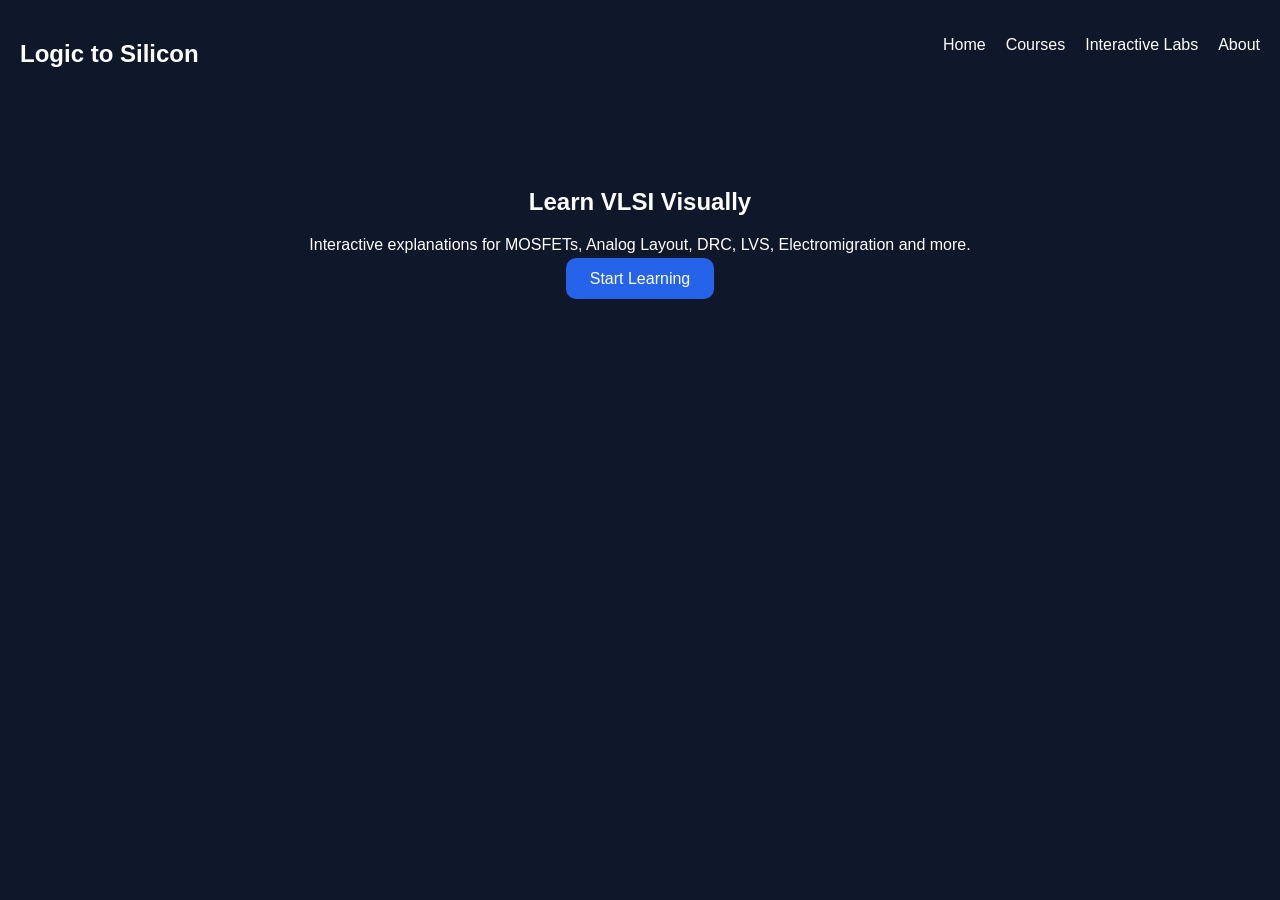
==== index.html @ a4e303c5 "Add files via upload" ====
<!DOCTYPE html>
<html>
<head>
<meta charset="UTF-8">
<title>Logic to Silicon</title>
<link rel="stylesheet" href="css/style.css">
</head>
<body>
<nav>
<h2>Logic to Silicon</h2>
<ul>
<li><a href="index.html">Home</a></li>
<li><a href="courses.html">Courses</a></li>
<li><a href="labs.html">Interactive Labs</a></li>
<li><a href="about.html">About</a></li>
</ul>
</nav>
<section class="hero">
<h1>Learn VLSI Visually</h1>
<p>Interactive explanations for MOSFETs, Analog Layout, DRC, LVS, Electromigration and more.</p>
<a class="btn" href="labs.html">Start Learning</a>
</section>
</body>
</html>
---- css/style.css ----
body{background:#0f172a;color:white;font-family:Arial;margin:0;padding:20px}
nav{display:flex;justify-content:space-between}
ul{display:flex;gap:20px;list-style:none}
a{color:white;text-decoration:none}
.hero{text-align:center;padding:80px}
.btn{background:#2563eb;padding:12px 24px;border-radius:10px}
input,button{padding:10px;margin:5px}
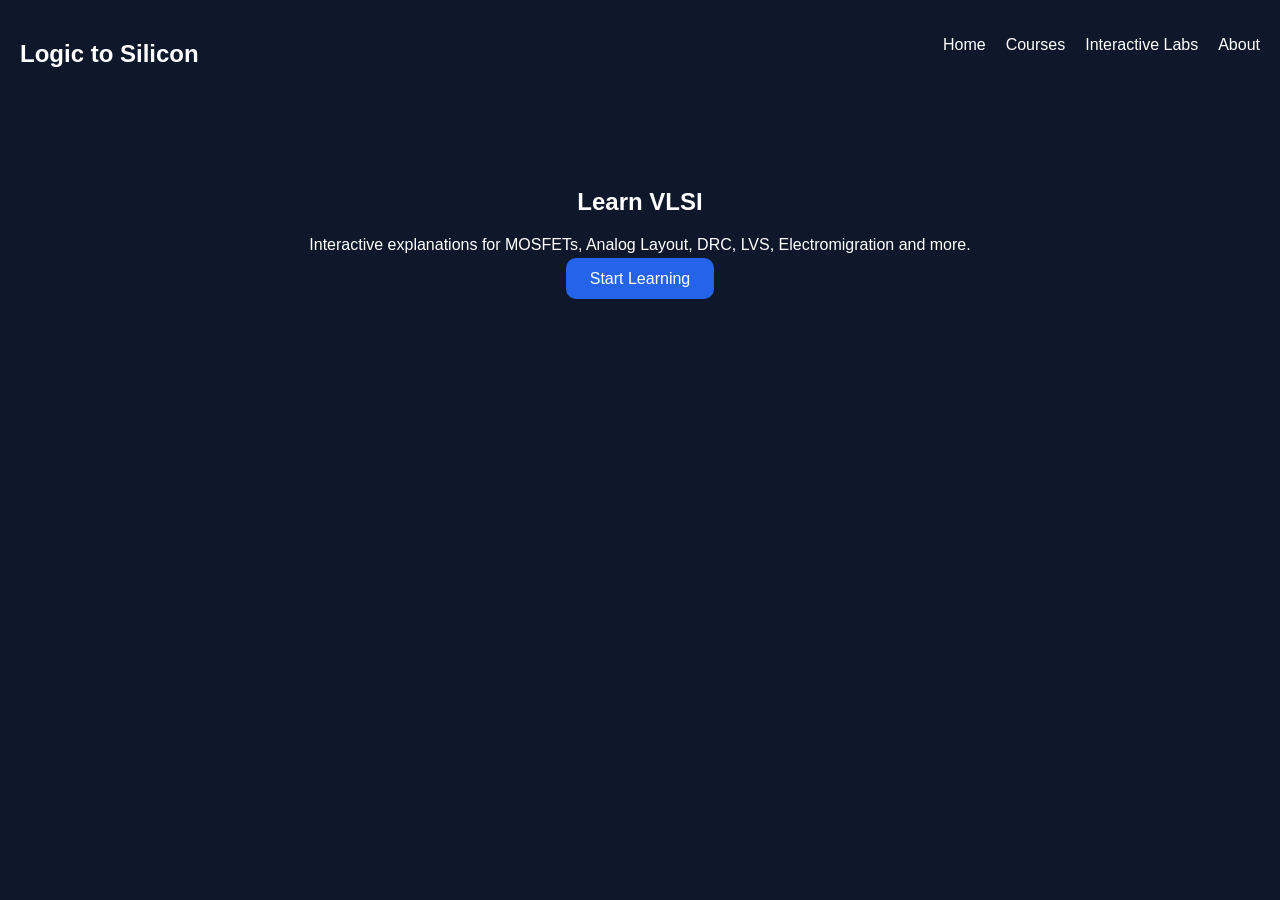
==== commit 8f83b0bc: "Update index.html" ====
--- a/index.html
+++ b/index.html
@@ -16,9 +16,9 @@
 </ul>
 </nav>
 <section class="hero">
-<h1>Learn VLSI Visually</h1>
+<h1>Learn VLSI</h1>
 <p>Interactive explanations for MOSFETs, Analog Layout, DRC, LVS, Electromigration and more.</p>
 <a class="btn" href="labs.html">Start Learning</a>
 </section>
 </body>
-</html>+</html>
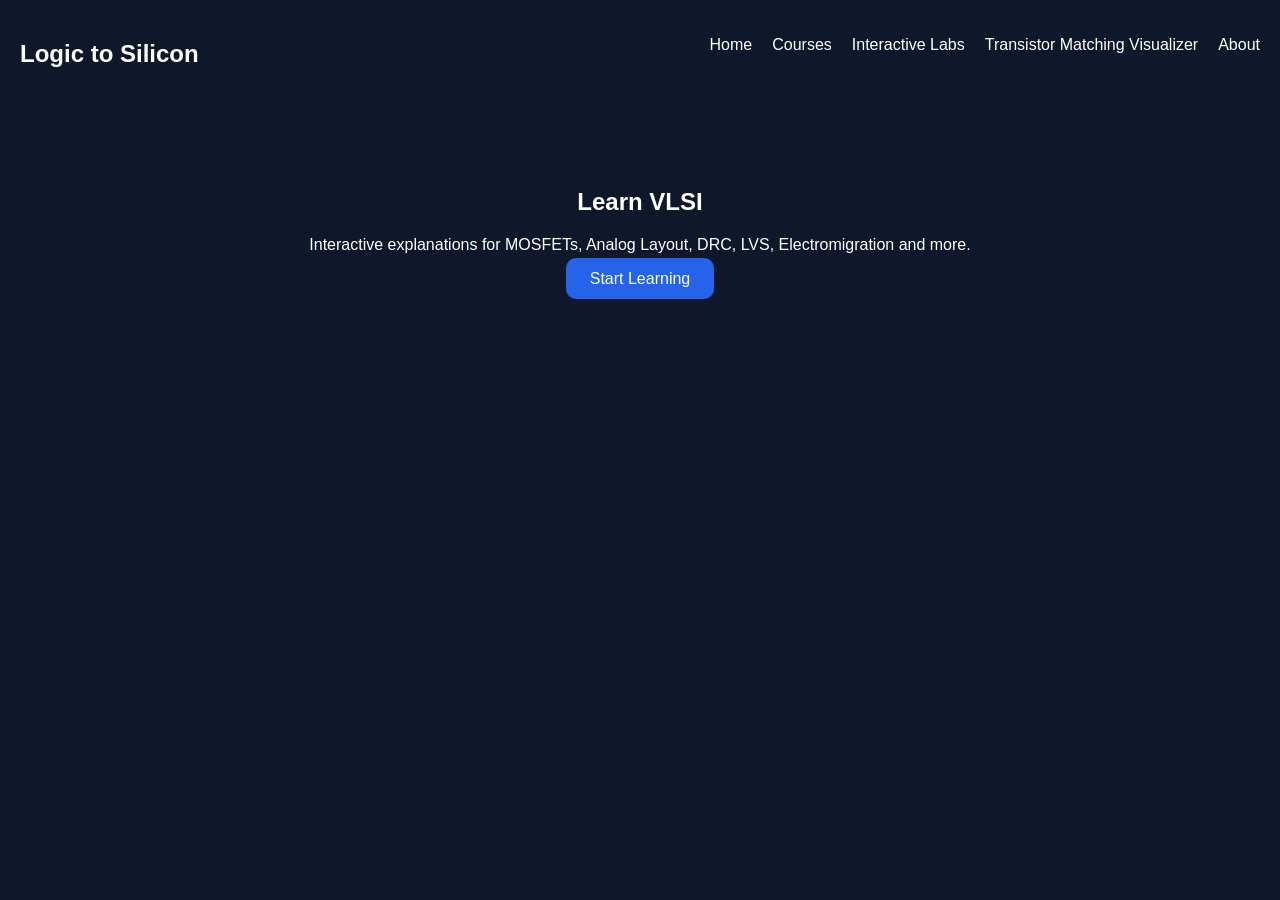
==== commit 01d8c065: "Add link to Transistor Matching Visualizer" ====
--- a/index.html
+++ b/index.html
@@ -12,6 +12,7 @@
 <li><a href="index.html">Home</a></li>
 <li><a href="courses.html">Courses</a></li>
 <li><a href="labs.html">Interactive Labs</a></li>
+<li><a href="matching.html">Transistor Matching Visualizer</a></li>
 <li><a href="about.html">About</a></li>
 </ul>
 </nav>
